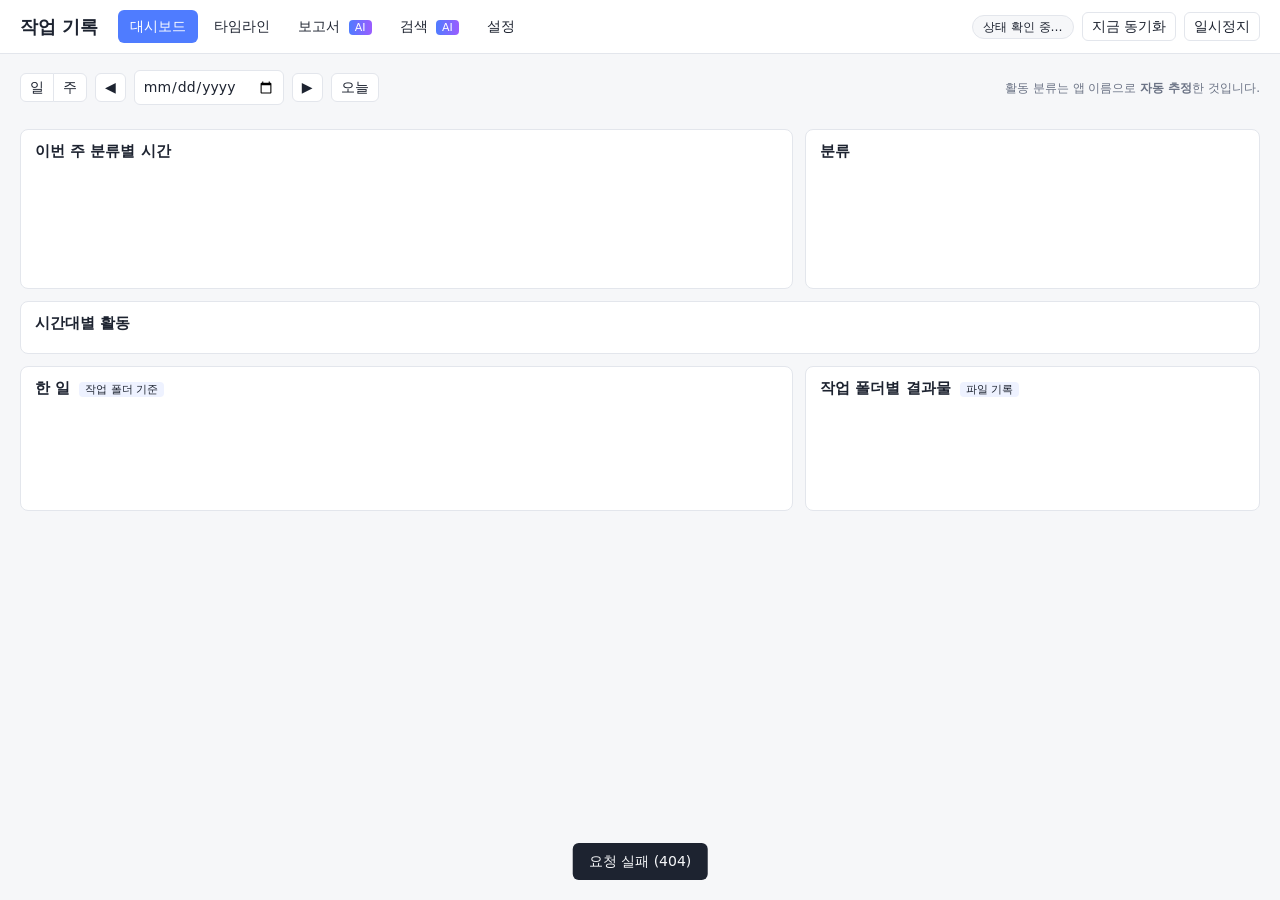
==== workhistory/static/index.html @ 1310a6a3 "Search tab carries the AI badge like the report tab Co-Authored-By: Claude Opus 5.5 <noreply@anthrop" ====
<!doctype html>
<html lang="ko">
<head>
  <meta charset="utf-8">
  <meta name="viewport" content="width=device-width, initial-scale=1">
  <meta http-equiv="Content-Security-Policy" content="default-src 'self'; style-src 'self'; script-src 'self'; img-src 'self' data:">
  <title>작업 기록</title>
  <link rel="stylesheet" href="style.css">
</head>
<body>
  <div id="demo-banner" class="banner" hidden>데모 데이터입니다 — 실제 활동 기록이 아닙니다.</div>
  <header>
    <h1>작업 기록</h1>
    <nav>
      <button data-tab="dashboard" class="tab active">대시보드</button>
      <button data-tab="timeline" class="tab">타임라인</button>
      <button data-tab="report" class="tab">보고서 <span class="badge ai">AI</span></button>
      <button data-tab="search" class="tab">검색 <span class="badge ai">AI</span></button>
      <button data-tab="settings" class="tab">설정</button>
    </nav>
    <div class="status">
      <span id="sync-status" class="chip">상태 확인 중…</span>
      <button id="sync-btn" class="small">지금 동기화</button>
      <button id="pause-btn" class="small">일시정지</button>
    </div>
  </header>
  <div id="toast" class="toast" hidden></div>
  <div id="diff-overlay" class="overlay" hidden>
    <div class="overlay-box card">
      <div class="summary-head"><h2 id="diff-title"></h2><button id="diff-close" class="small">닫기</button></div>
      <pre id="diff-body" class="diff"></pre>
    </div>
  </div>

  <main>
    <!-- Dashboard -->
    <section id="tab-dashboard" class="tab-panel">
      <div class="toolbar">
        <span class="seg"><button id="dash-day" class="small">일</button><button id="dash-week" class="small">주</button></span>
        <button id="dash-prev" class="small" title="이전">◀</button>
        <input type="date" id="dash-date">
        <button id="dash-next" class="small" title="다음">▶</button>
        <button id="dash-today" class="small">오늘</button>
        <span id="dash-period" class="muted"></span>
        <span class="muted small-text dash-note">활동 분류는 앱 이름으로 <b>자동 추정</b>한 것입니다.</span>
      </div>
      <div id="dash-kpis" class="dash-kpis"></div>
      <div class="dash-body">
        <div class="card dash-a-week"><h2 class="dash-head"><span id="dash-week-title">이번 주 분류별 시간</span><span id="dash-week-legend"></span></h2><div id="dash-week-chart"></div></div>
        <div class="card dash-a-donut"><h2 id="dash-donut-title">분류</h2><div id="dash-donut"></div></div>
        <div class="card dash-a-strip" id="dash-strip-card"><h2>시간대별 활동</h2><div id="dash-strip"></div></div>
        <div class="card dash-a-work"><h2>한 일 <span class="badge inferred">작업 폴더 기준</span></h2><div id="dash-work"></div></div>
        <div class="card dash-a-folders"><h2>작업 폴더별 결과물 <span class="badge inferred">파일 기록</span></h2><div id="dash-folders"></div></div>
      </div>
    </section>

    <!-- Timeline -->
    <section id="tab-timeline" class="tab-panel" hidden>
      <div class="toolbar">
        <button id="prev-day" class="small" title="이전 날">◀</button>
        <input type="date" id="day">
        <button id="next-day" class="small" title="다음 날">▶</button>
        <button id="today" class="small">오늘</button>
        <label>앱 <select id="filter-app"></select></label>
      </div>
      <div id="warnings"></div>
      <div class="columns">
        <div class="col-main">
          <p class="muted small-text">앱마다 하루 동안 쓴 시간을 합쳤습니다 (최근에 쓴 앱이 위). 창을 누르면 경로를 복사할 수 있습니다.</p>
          <div id="app-list"></div>
          <p id="rows-empty" class="muted" hidden>이 날짜에 기록된 활동이 없습니다.</p>
        </div>
        <aside class="col-side">
          <div class="card" id="changes-card" hidden>
            <h2>결과물 변경 <span class="badge inferred">파일 기록</span></h2>
            <ul id="changes" class="plain compact"></ul>
          </div>
        </aside>
      </div>
    </section>

    <!-- AI reports -->
    <section id="tab-report" class="tab-panel" hidden>
      <div class="toolbar">
        <label><input type="radio" name="report-kind" value="weekly" checked> 주간보고</label>
        <label><input type="radio" name="report-kind" value="daily"> 업무일지</label>
        <button id="report-prev" class="small" title="이전">◀</button>
        <input type="date" id="report-day">
        <button id="report-next" class="small" title="다음">▶</button>
        <span id="report-period" class="muted"></span>
      </div>
      <div class="columns report-columns">
        <div class="col-main">
          <div class="card">
            <div class="summary-head">
              <h2>보고서 <span id="report-state" class="badge"></span></h2>
              <div class="row" id="report-view-actions">
                <button id="report-copy" class="small">복사</button>
                <button id="report-edit" class="small primary">작성</button>
              </div>
              <div class="row" id="report-edit-actions" hidden>
                <button id="report-preview" class="small">보낼 내용 보기</button>
                <button id="report-generate" class="small">AI 초안 만들기</button>
                <button id="report-stop" class="small" hidden>멈추기</button>
                <button id="report-cancel" class="small">취소</button>
                <button id="report-save" class="small primary">저장</button>
              </div>
            </div>
            <div id="report-view" class="report-view"></div>
            <div id="report-editor" hidden>
              <div id="report-notice"></div>
              <details id="report-preview-box" hidden>
                <summary>AI에 보내는 내용 (이것 외에는 보내지 않습니다)</summary>
                <pre id="report-preview-text" class="preview"></pre>
              </details>
              <textarea id="report-body" rows="26" spellcheck="false" placeholder="'AI 초안 만들기'를 누르면 업무 기록으로 초안을 만듭니다. 직접 써도 됩니다."></textarea>
              <p class="muted small-text">AI 초안은 기록에 근거한 추정입니다. 사실과 다른 내용은 고친 뒤 저장하세요. "(근거 없음)" 표시는 꼭 확인하세요. 차주 계획·다음 할 일은 직접 씁니다.
                한 일은 모두 "(진행 중)"으로 시작합니다. 끝낸 일은 저장한 뒤 보고서 화면에서 눌러 "완료"로 바꾸거나, 여기서 "(완료)"로 고치면 됩니다.</p>
            </div>
          </div>
        </div>
        <aside class="col-side" id="report-side"></aside>
      </div>
    </section>

    <!-- Search -->
    <section id="tab-search" class="tab-panel" hidden>
      <div class="card">
        <h2>AI에게 묻기 <span class="badge ai">AI</span></h2>
        <form id="ask-form" class="row">
          <input id="ask-q" placeholder="예: 지난주 GOV-1418 어디까지 했지? / 커서 페이징 언제 봤지?" size="60" maxlength="500">
          <button type="submit" class="primary" id="ask-btn">묻기</button>
        </form>
        <div id="ask-result"></div>
        <p class="muted small-text">AI가 내 기록을 직접 찾아보고 근거와 함께 답합니다. 근거를 누르면 해당 기록으로 이동합니다. 확인되지 않은 근거는 표시하지 않습니다.</p>
      </div>
      <form id="search-form" class="toolbar">
        <input type="search" id="search-q" placeholder="창 제목, 앱, 파일, 메모, 프로젝트 검색" size="40">
        <label>시작 <input type="date" id="search-from"></label>
        <label>끝 <input type="date" id="search-to"></label>
        <label>프로젝트 <select id="search-project"></select></label>
        <button type="submit">검색</button>
      </form>
      <div id="search-results"></div>
    </section>

    <!-- Settings: work folders, privacy, AI, launch -->
    <section id="tab-settings" class="tab-panel" hidden>
      <div class="card">
        <div class="summary-head">
          <h2>작업 폴더 <span class="badge inferred">결과물 기록</span></h2>
          <button id="folder-scan" class="small">지금 기록</button>
        </div>
        <p class="muted small-text">등록한 폴더의 파일 변경을 5분마다 별도의 숨은 Git 저장소에 기록합니다. 폴더 안의 파일과 원래 Git 저장소는 읽기만 하고 바꾸지 않습니다. 비밀 파일(.env, *.pem, *.key 등)과 빌드 결과물·5MB 넘는 파일은 기록하지 않습니다.</p>
        <ul id="folder-list" class="plain"></ul>
        <form id="folder-form" class="row">
          <input id="folder-path" placeholder="폴더 전체 경로 (예: C:\work\gov24-minwon-api)" size="44">
          <input id="folder-label" placeholder="이름 (선택)" size="14">
          <button type="submit">폴더 추가</button>
        </form>
      </div>
      <h2 class="settings-heading">개인정보 · 실행</h2>
      <div class="card">
        <h2>실행</h2>
        <label class="row"><input type="checkbox" id="launch-autostart"> 컴퓨터를 켤 때 자동 실행 (브라우저는 열지 않고 기록만 시작)</label>
        <p id="launch-status" class="muted small-text" hidden></p>
        <p id="launch-url" class="muted small-text" hidden></p>
        <div class="row" id="quit-row" hidden>
          <button type="button" id="app-quit" class="small">앱 종료</button>
          <span class="muted small-text">앱은 창 없이 뒤에서 기록합니다. 브라우저를 닫아도 기록은 계속되고, 끌 때만 이 버튼을 누르세요.</span>
        </div>
      </div>
      <div class="card">
        <h2>AI 설정</h2>
        <div id="ai-status" class="row small-text"></div>
        <div class="row">
          <label>AI 모델 <select id="ai-model"></select></label>
          <button type="button" id="ai-check" class="small">연결 확인</button>
        </div>
        <p class="muted small-text"><b>내 PC</b> 모델은 앱 폴더의 llm 폴더에 있는 AI를 이 PC에서 직접 돌립니다. 기록이 PC 밖으로 나가지 않고 인터넷이 없어도 되지만, 그래픽카드가 없으면 느립니다.</p>
        <p id="ai-claude-note" class="muted small-text" hidden><b>Claude Code</b> 모델은 이 PC에 설치·로그인된 Claude Code로 보고서와 'AI에게 묻기'를 처리합니다. API 키가 필요 없고, 사용량은 Claude 계정에 포함됩니다. 켜기 전에는 실제 업무 기록을 AI에 보내지 않습니다 (데모 데이터는 가능). 켜면 업무 기록이 비밀값을 가린 뒤 Claude Code를 거쳐 Anthropic으로 전송되고, 이때 Claude Code는 파일·명령·웹 도구 없이 이 앱의 읽기 전용 기록 도구만 쓸 수 있습니다. '연결 확인'은 업무 기록을 보내지 않고 설치·로그인 상태만 확인합니다.</p>
        <p id="ai-usage" class="muted small-text"></p>
        <h3>등록된 모델</h3>
        <ul id="ai-model-list" class="plain"></ul>
      </div>
      <div class="card">
        <h2>기록 대상</h2>
        <div class="row">
          <label><input type="radio" name="track-mode" value="all"> 모든 앱 기록</label>
          <label><input type="radio" name="track-mode" value="selected"> 업무 앱만 기록</label>
        </div>
        <p class="muted small-text">'업무 앱만 기록'이면 아래 규칙에 맞는 창만 앱 이름·창 제목과 함께 가져오고, 나머지는 이름·제목 없이 <b>업무 외</b> 시간으로만 남깁니다. 브라우저는 창 제목 키워드(예: jira, github)를 함께 지정하세요.</p>
        <ul id="track-rules" class="plain"></ul>
        <form id="track-form" class="row">
          <input id="track-app" placeholder="앱 이름 (예: idea64, chrome)">
          <input id="track-title" placeholder="창 제목 키워드 (선택)">
          <button type="submit">규칙 추가</button>
        </form>
        <details id="track-apps-box">
          <summary>최근 7일 동안 쓴 앱에서 고르기</summary>
          <p class="muted small-text">원본 창 기록에서 바로 읽어 보여 주며, 이 목록은 따로 저장하지 않습니다.</p>
          <ul id="track-apps" class="plain"></ul>
        </details>
        <div class="row">
          <button id="track-reapply" class="small">최근 30일 기록에 다시 적용</button>
          <span class="muted small-text">규칙은 앞으로 가져오는 기록에 적용됩니다. 지난 기록도 바꾸려면 다시 적용하세요 (원본 창 기록에서 다시 가져옵니다).</span>
        </div>
      </div>
      <div class="card">
        <h2>수집 정보</h2>
        <p><b>앱 이름, 창 제목, 시간, 유휴 상태</b>만 기록합니다. 키 입력, 클립보드, 화면, 문서 내용은 수집하지 않습니다. 모든 데이터는 이 컴퓨터에만 저장됩니다.</p>
        <p class="muted">DB 위치: <code id="db-path"></code></p>
        <p class="muted">앱이 켜져 있는 동안 직접 기록합니다. 일시정지 중이거나 제외 규칙에 맞는 창은 아예 기록하지 않고, 규칙을 다시 적용할 때 쓰는 원본 창 기록은 35일 뒤 지워집니다. 기록 삭제는 원본에도 적용됩니다.</p>
      </div>
      <div class="card">
        <h2>제외 목록</h2>
        <p class="muted">키워드가 포함된 앱/창 제목은 가져오지 않으며, 추가하는 즉시 기존 기록에서도 삭제됩니다.</p>
        <form id="exclusion-form" class="row">
          <select id="exclusion-field"><option value="title">창 제목</option><option value="app">앱 이름</option></select>
          <input id="exclusion-pattern" placeholder="예: KeePass, 인터넷뱅킹">
          <button type="submit">추가</button>
        </form>
        <ul id="exclusions" class="plain"></ul>
      </div>
      <div class="card danger-zone">
        <h2>데이터 삭제</h2>
        <form id="delete-form" class="row">
          <label>시작 <input type="date" id="delete-from"></label>
          <label>끝 <input type="date" id="delete-to"></label>
          <button type="submit" class="danger">기간 삭제</button>
          <button type="button" id="delete-all" class="danger">전체 활동·메모 삭제</button>
        </form>
        <p class="muted">삭제한 기간은 다시 가져오지 않습니다. 프로젝트·규칙·제외 목록은 유지됩니다.</p>
      </div>
    </section>
  </main>
  <script src="app.js"></script>
</body>
</html>
---- workhistory/static/style.css ----
:root {
  --bg: #f6f7f9; --card: #fff; --text: #1d2330; --muted: #6b7385; --line: #e3e6ec;
  --accent: #4f7cff; --danger: #c93c3c; --warn-bg: #fff6df; --warn-line: #f0d48a;
  --inferred: #eef2ff; --user: #e7f6ee;
}
@media (prefers-color-scheme: dark) {
  :root {
    --bg: #15181e; --card: #1e222a; --text: #e6e9ef; --muted: #9aa3b5; --line: #2e3440;
    --accent: #7b9cff; --danger: #ff7b7b; --warn-bg: #3a3220; --warn-line: #6b5a2a;
    --inferred: #262c40; --user: #1f3529;
  }
}
* { box-sizing: border-box; }
body { margin: 0; font: 14px/1.5 "Segoe UI", "Malgun Gothic", system-ui, sans-serif; background: var(--bg); color: var(--text); }
header { display: flex; align-items: center; gap: 20px; padding: 10px 20px; background: var(--card); border-bottom: 1px solid var(--line); flex-wrap: wrap; position: sticky; top: 0; z-index: 2; }
h1 { font-size: 18px; margin: 0; }
h2 { font-size: 15px; margin: 0 0 8px; }
nav { display: flex; gap: 4px; }
.status { margin-left: auto; display: flex; gap: 8px; align-items: center; }
main { padding: 16px 20px; max-width: 1400px; margin: 0 auto; }
button { font: inherit; border: 1px solid var(--line); background: var(--card); color: var(--text); padding: 6px 12px; border-radius: 6px; cursor: pointer; }
button:hover { border-color: var(--accent); }
button.small { padding: 3px 9px; }
button.tab { border: none; background: none; padding: 6px 12px; }
button.tab.active { background: var(--accent); color: #fff; }
button.danger { color: var(--danger); border-color: var(--danger); }
button[type=submit]:not(.danger) { background: var(--accent); color: #fff; border-color: var(--accent); }
input, select, textarea { font: inherit; padding: 5px 8px; border: 1px solid var(--line); border-radius: 6px; background: var(--card); color: var(--text); }
textarea { width: 100%; resize: vertical; }
code { font-size: 12px; }
.chip { font-size: 12px; padding: 2px 10px; border-radius: 999px; background: var(--bg); border: 1px solid var(--line); }
.chip.ok { border-color: #3aa76d; color: #3aa76d; }
.chip.err { border-color: var(--danger); color: var(--danger); }
.chip.paused { border-color: #d9822b; color: #d9822b; }
.banner { background: #d9822b; color: #fff; text-align: center; padding: 4px; font-weight: 600; }
.toast { position: fixed; bottom: 20px; left: 50%; transform: translateX(-50%); background: var(--text); color: var(--bg); padding: 8px 16px; border-radius: 6px; z-index: 10; }
.toolbar { display: flex; gap: 8px; align-items: center; flex-wrap: wrap; margin-bottom: 12px; }
.row { display: flex; gap: 8px; align-items: center; flex-wrap: wrap; margin-top: 6px; }
.columns { display: grid; grid-template-columns: 1fr 340px; gap: 16px; align-items: start; }
@media (max-width: 1000px) { .columns { grid-template-columns: 1fr; } }
.card { background: var(--card); border: 1px solid var(--line); border-radius: 8px; padding: 12px 14px; margin-bottom: 12px; }
.muted { color: var(--muted); }
.warning { background: var(--warn-bg); border: 1px solid var(--warn-line); border-radius: 6px; padding: 8px 12px; margin-bottom: 12px; }
.badge { font-size: 11px; font-weight: normal; padding: 1px 6px; border-radius: 4px; margin-left: 4px; }
.badge.user { background: var(--user); }
.badge.inferred { background: var(--inferred); }
.dot { display: inline-block; width: 10px; height: 10px; border-radius: 50%; margin-right: 6px; vertical-align: middle; }
table.rows { width: 100%; border-collapse: collapse; background: var(--card); border: 1px solid var(--line); border-radius: 8px; overflow: hidden; }
table.rows th, table.rows td { padding: 5px 8px; border-bottom: 1px solid var(--line); text-align: left; vertical-align: top; }
table.rows th { font-weight: 600; color: var(--muted); font-size: 12px; background: var(--bg); }
table.rows td.time { white-space: nowrap; font-variant-numeric: tabular-nums; color: var(--muted); }
table.rows td.title { word-break: break-all; }
table.rows td.project { white-space: nowrap; }
table.rows td select { max-width: 150px; }
.num { text-align: right; white-space: nowrap; font-variant-numeric: tabular-nums; }
.summary-head { display: flex; justify-content: space-between; align-items: baseline; margin-bottom: 8px; }
.summary-head .total { font-size: 20px; font-weight: 600; }
ul.notes, ul.plain { list-style: none; padding: 0; margin: 0 0 8px; }
ul.notes li { border-left: 3px solid #3aa76d; background: var(--user); padding: 6px 8px; margin-bottom: 6px; border-radius: 0 6px 6px 0; white-space: pre-wrap; }
ul.notes .meta, ul.plain .meta { font-size: 12px; color: var(--muted); }
ul.plain li { padding: 4px 0; border-bottom: 1px solid var(--line); display: flex; justify-content: space-between; align-items: center; gap: 8px; }
.link { background: none; border: none; color: var(--accent); padding: 0; cursor: pointer; text-decoration: underline; }
.danger-zone { border-color: var(--danger); }
.result-group h3 { font-size: 14px; margin: 16px 0 6px; }

/* Sessions, reports */
button.primary { background: var(--accent); color: #fff; border-color: var(--accent); }
.small-text { font-size: 12px; margin: 0 0 8px; }
.badge.plain { background: var(--bg); border: 1px solid var(--line); }
.card.session { border-left: 4px solid #9aa3b5; padding: 10px 12px; }
.session-head { display: flex; align-items: baseline; gap: 8px; flex-wrap: wrap; }
.session-head .time { font-variant-numeric: tabular-nums; color: var(--muted); white-space: nowrap; }
.session-title { font-weight: 600; word-break: break-all; }
.session-dur { margin-left: auto; font-weight: 600; }
.card.session details { margin-top: 6px; }
.card.session summary { cursor: pointer; color: var(--muted); font-size: 12px; }
.card.session table.rows { margin-top: 6px; font-size: 13px; }
.card.app-card .session-head .meta { font-size: 12px; color: var(--muted); }
.card.app-card table.rows td.title { width: 100%; }
.card.app-card table.rows td.time { font-size: 12px; }
.card.app-card tr.clickable { cursor: pointer; }
.card.app-card tr.clickable:hover td { background: var(--bg); }
.card.app-card tr.path-row td { background: var(--bg); }
.path-box { flex-wrap: nowrap; }
.path-box .path-text { flex: 1; min-width: 0; font: 12px Consolas, "D2Coding", monospace; }
.report-columns { grid-template-columns: 1fr 380px; }
.settings-heading { margin: 20px 0 8px; }
ul.compact li { font-size: 13px; padding: 3px 0; }
@media (max-width: 1000px) { .report-columns { grid-template-columns: 1fr; } }
h3 { font-size: 14px; margin: 8px 0 6px; }
ul.plain .meta, ul.plain li > .meta { white-space: nowrap; }

/* 업무 외 (untracked apps) */
.card.session.offwork-session { border-left-color: #c8ccd4; padding: 6px 12px; opacity: .75; }

/* AI */
.badge.ai { background: linear-gradient(90deg, #4f7cff, #9b5cff); color: #fff; }
pre.preview { max-height: 360px; overflow: auto; background: var(--bg); border: 1px solid var(--line); border-radius: 6px; padding: 8px; font-size: 12px; white-space: pre-wrap; word-break: break-all; }
#report-body { font: 13px/1.6 Consolas, "D2Coding", "Malgun Gothic", monospace; min-height: 420px; }
/* A saved report, read-only: the plain text laid out (title, groups, sections, bullets). */
.report-view { font-size: 14px; line-height: 1.7; }
.report-view .rv-title { font-size: 17px; margin: 2px 0 10px; }
.report-view .rv-group { font-size: 15px; margin: 16px 0 2px; padding-top: 10px; border-top: 1px solid var(--line); }
.report-view .rv-group:first-of-type { border-top: none; padding-top: 0; }
.report-view .rv-label { font-size: 12px; font-weight: 600; color: var(--muted); margin: 6px 0 0; }
.report-view ul { margin: 2px 0 4px; padding-left: 20px; }
.report-view p { margin: 4px 0; }
.report-view .badge { margin-left: 6px; }
.row[hidden] { display: none; }
.report-columns:has(#report-side:empty) { grid-template-columns: 1fr; }  /* no draft evidence: full width */
.report-empty { text-align: center; padding: 48px 0; }
.status-chip { margin-left: 8px; padding: 0 9px; font-size: 12px; line-height: 20px; border-radius: 10px;
  border: 1px solid var(--line); background: transparent; color: var(--muted); cursor: pointer; vertical-align: 1px; }
.status-chip:hover { border-color: var(--accent); color: var(--text); }
.status-chip.done { border-color: #3aa76d; color: #3aa76d; background: rgba(58, 167, 109, .12); }
.status-chip.suggested { border-style: dashed; border-color: var(--accent); color: var(--accent); }
.report-empty p { margin: 0 0 14px; }
.report-project h3 { margin: 12px 0 4px; }
ul.report-items { list-style: none; padding: 0; margin: 0 0 8px; }
ul.report-items li { padding: 4px 0 6px; font-size: 13px; }

/* AI text vs. records: tinted indigo box = written by the AI; plain rows below = what is in the records */
.ai-text { background: var(--inferred); border-left: 3px solid #7b6cff; border-radius: 0 6px 6px 0; padding: 5px 8px; }
.ai-text.flagged { background: var(--warn-bg); border-left-color: #d9822b; }
.ai-text > .badge.ai:first-child { margin-left: 0; }
.facts { display: flex; flex-direction: column; gap: 2px; margin: 3px 0 0 14px; }
.fact { display: flex; gap: 8px; align-items: baseline; text-align: left; font-size: 12px; padding: 2px 8px;
  border: none; border-left: 3px solid #9aa3b5; border-radius: 0 4px 4px 0; background: var(--bg); }
.fact:hover { outline: 1px solid var(--accent); }
.fact.note, .fact.project { border-left-color: #3aa76d; background: var(--user); }
.fact.change { border-left-color: #d9822b; }
.fact-kind { color: var(--muted); white-space: nowrap; font-variant-numeric: tabular-nums; }
.fact-text { word-break: break-all; }
.legend { display: flex; gap: 12px; flex-wrap: wrap; font-size: 12px; color: var(--muted); margin: 0 0 8px; }
.legend span::before { content: ""; display: inline-block; width: 10px; height: 10px; margin-right: 4px; vertical-align: -1px; border-radius: 2px; }
.legend-ai::before { background: var(--inferred); border-left: 3px solid #7b6cff; }
.legend-fact::before { background: var(--user); border-left: 3px solid #3aa76d; }
.answer-facts { margin: 4px 0 8px; }
.answer-facts .facts { margin-left: 0; }
.chips { display: inline-flex; gap: 4px; flex-wrap: wrap; }
.ref-chip { font-size: 11px; padding: 1px 6px; border-radius: 999px; }
.ref-chip.note, .ref-chip.project { border-color: #3aa76d; }

/* results (file changes) */
.change-item { display: block !important; }
.change-files { font-size: 12px; margin-top: 2px; }
.file-A { color: #3aa76d; }
.file-D { color: var(--danger); text-decoration: line-through; }
.folder-item { display: flex; justify-content: space-between; align-items: flex-start; gap: 12px; flex-wrap: wrap; }
.overlay { position: fixed; inset: 0; background: rgba(0,0,0,.45); z-index: 20; display: flex; align-items: center; justify-content: center; padding: 16px; }
.overlay[hidden] { display: none; }
.overlay-box { width: min(1000px, 100%); max-height: 90vh; display: flex; flex-direction: column; margin: 0; }
pre.diff { overflow: auto; font: 12px/1.45 Consolas, "D2Coding", monospace; margin: 0; background: var(--bg); border: 1px solid var(--line); border-radius: 6px; padding: 8px; }
pre.diff .add { background: rgba(58,167,109,.18); }
pre.diff .del { background: rgba(201,60,60,.18); }
pre.diff .hunk { color: var(--muted); }
pre.diff .diff-file { font-weight: 600; margin-top: 12px; padding: 4px 0; border-bottom: 1px solid var(--line); }
pre.diff .diff-file:first-child { margin-top: 0; }
.ref-chip.change { border-color: #d9822b; }
.answer { white-space: pre-wrap; line-height: 1.7; margin: 8px 0; padding: 8px 12px; }
.answer .ref-chip { margin: 0 2px; }
code.command { display: block; flex: 1; padding: 6px 8px; background: var(--bg); border: 1px solid var(--line); border-radius: 6px; word-break: break-all; font-size: 12px; }

/* Dashboard */
.seg { display: inline-flex; }
.seg button { border-radius: 0; }
.seg button:first-child { border-radius: 6px 0 0 6px; }
.seg button:last-child { border-radius: 0 6px 6px 0; margin-left: -1px; }
.seg button.on { background: var(--accent); border-color: var(--accent); color: #fff; }
.dash-note { margin: 0 0 0 auto; }
.dash-kpis { display: grid; grid-template-columns: repeat(4, minmax(0, 1fr)); gap: 12px; margin-bottom: 12px; }
.kpi { background: var(--card); border: 1px solid var(--line); border-radius: 8px; padding: 12px 16px; min-width: 0; }
.kpi .label { font-size: 13px; color: var(--muted); }
.kpi .value { font-size: 28px; font-weight: 600; line-height: 1.25; margin-top: 2px; white-space: nowrap; overflow: hidden; text-overflow: ellipsis; }
.kpi .value.name { font-size: 20px; padding: 4px 0; }
.kpi .sub { font-size: 12px; color: var(--muted); }
.kpi .up { color: #3aa76d; } .kpi .down { color: var(--danger); }
/* Five cards on a grid; on a large enough window the dashboard fills it exactly (no page scroll):
   the charts size themselves to their card and long lists scroll inside it. */
.dash-body { display: grid; gap: 12px; grid-template-columns: minmax(0, 1.7fr) minmax(0, 1fr);
  grid-template-areas: "week donut" "strip strip" "work folders"; }
.dash-body > .card { margin: 0; min-width: 0; }
.dash-body > .card[hidden] { display: none; }
.dash-a-week { grid-area: week; } .dash-a-donut { grid-area: donut; } .dash-a-strip { grid-area: strip; }
.dash-a-work { grid-area: work; } .dash-a-folders { grid-area: folders; }
@media (min-width: 1000px) and (min-height: 560px) {
  #tab-dashboard:not([hidden]) { display: flex; flex-direction: column; height: var(--dash-h, auto); }
  #tab-dashboard .toolbar { flex: none; }
  .dash-kpis { flex: none; }
  .kpi { padding: 8px 14px; }
  .kpi .value { font-size: 22px; }
  .kpi .value.name { font-size: 18px; padding: 2px 0; }
  /* The charts keep a readable height; when the window is short, the lists give way (they scroll). */
  .dash-body { flex: 1; min-height: 0; grid-template-rows: minmax(160px, 1.1fr) auto minmax(96px, 1fr); }
  .dash-body > .card { display: flex; flex-direction: column; min-height: 0; overflow: hidden; padding: 10px 14px; }
  .dash-body .dash-row { padding: 5px 0; }
  .dash-body > .card > h2 { flex: none; }
  .dash-body > .card > div { flex: 1; min-height: 0; overflow: auto; }
  .dash-a-strip > div { overflow: visible; }
  #dash-week-chart, #dash-donut { overflow: hidden; }
  .dash-a-donut .donut-wrap { height: 100%; }
  .dash-a-donut .donut-wrap svg { height: 100%; width: auto; max-width: 150px; min-width: 70px; }
}
/* A short window (a laptop at 125-150% scaling): tighter spacing so the lists keep a few rows. */
@media (min-width: 1000px) and (min-height: 560px) and (max-height: 760px) {
  #tab-dashboard .toolbar { margin-bottom: 8px; }
  .dash-kpis, .dash-body { gap: 8px; }
  .dash-kpis { margin-bottom: 8px; }
  .kpi { padding: 6px 12px; }
  .kpi .value { font-size: 19px; }
  .dash-body > .card { padding: 8px 12px; }
  .dash-body h2 { margin-bottom: 4px; font-size: 14px; }
  .dash-a-strip > h2 { display: none; }
  .strip { height: 24px; }
}
svg.chart { width: 100%; display: block; overflow: visible; }
svg.chart text { fill: var(--muted); font-size: 12px; }
svg.chart .bar-day { cursor: pointer; }
svg.chart .bar-day:hover rect.seg-bar { opacity: .8; }
svg.chart text.sel { fill: var(--text); font-weight: 600; }
.dash-legend { display: flex; flex-wrap: wrap; gap: 6px 14px; font-size: 12px; color: var(--muted); margin-top: 8px; }
.dash-head { display: flex; align-items: baseline; justify-content: space-between; gap: 12px; flex-wrap: wrap; }
.dash-head .dash-legend { margin: 0; font-weight: 400; }
.dash-legend span { display: inline-flex; align-items: center; gap: 5px; }
.swatch { width: 10px; height: 10px; border-radius: 2px; display: inline-block; flex: none; }
.donut-wrap { display: flex; gap: 16px; align-items: center; }
.donut-wrap svg { width: 140px; flex: none; }
.donut-list { flex: 1; font-size: 13px; min-width: 0; }
.donut-list div { display: flex; align-items: center; gap: 6px; padding: 3px 0; white-space: nowrap; }
.donut-list .t { margin-left: auto; color: var(--muted); white-space: nowrap; }
.strip { position: relative; height: 34px; background: var(--bg); border-radius: 6px; overflow: hidden; }
.strip div { position: absolute; top: 0; bottom: 0; }
.strip-axis { position: relative; height: 16px; font-size: 11px; color: var(--muted); }
.strip-axis span { position: absolute; transform: translateX(-50%); white-space: nowrap; }
.strip-axis span:last-child { transform: translateX(-100%); }
.strip-axis span:first-child { transform: none; }
.dash-row { display: grid; grid-template-columns: minmax(0, 1fr) 90px 92px; align-items: center; gap: 12px; padding: 6px 0; border-top: 1px solid var(--line); cursor: pointer; }
.dash-row:first-child { border-top: none; }
.dash-row:hover .dash-name { color: var(--accent); }
.dash-name { font-weight: 600; white-space: nowrap; overflow: hidden; text-overflow: ellipsis; }
.dash-name .dash-sub { font-weight: 400; margin-left: 8px; }
.dash-meter { height: 8px; background: var(--bg); border-radius: 4px; overflow: hidden; }
.dash-meter div { height: 100%; border-radius: 4px; background: var(--accent); }
.dash-sub { font-size: 12px; color: var(--muted); }
.dash-stat { font-size: 12px; color: var(--muted); text-align: right; }
@media (max-width: 999px) {
  .dash-kpis { grid-template-columns: repeat(2, minmax(0, 1fr)); }
  .dash-body { grid-template-columns: 1fr; grid-template-areas: "week" "donut" "strip" "work" "folders"; }
}
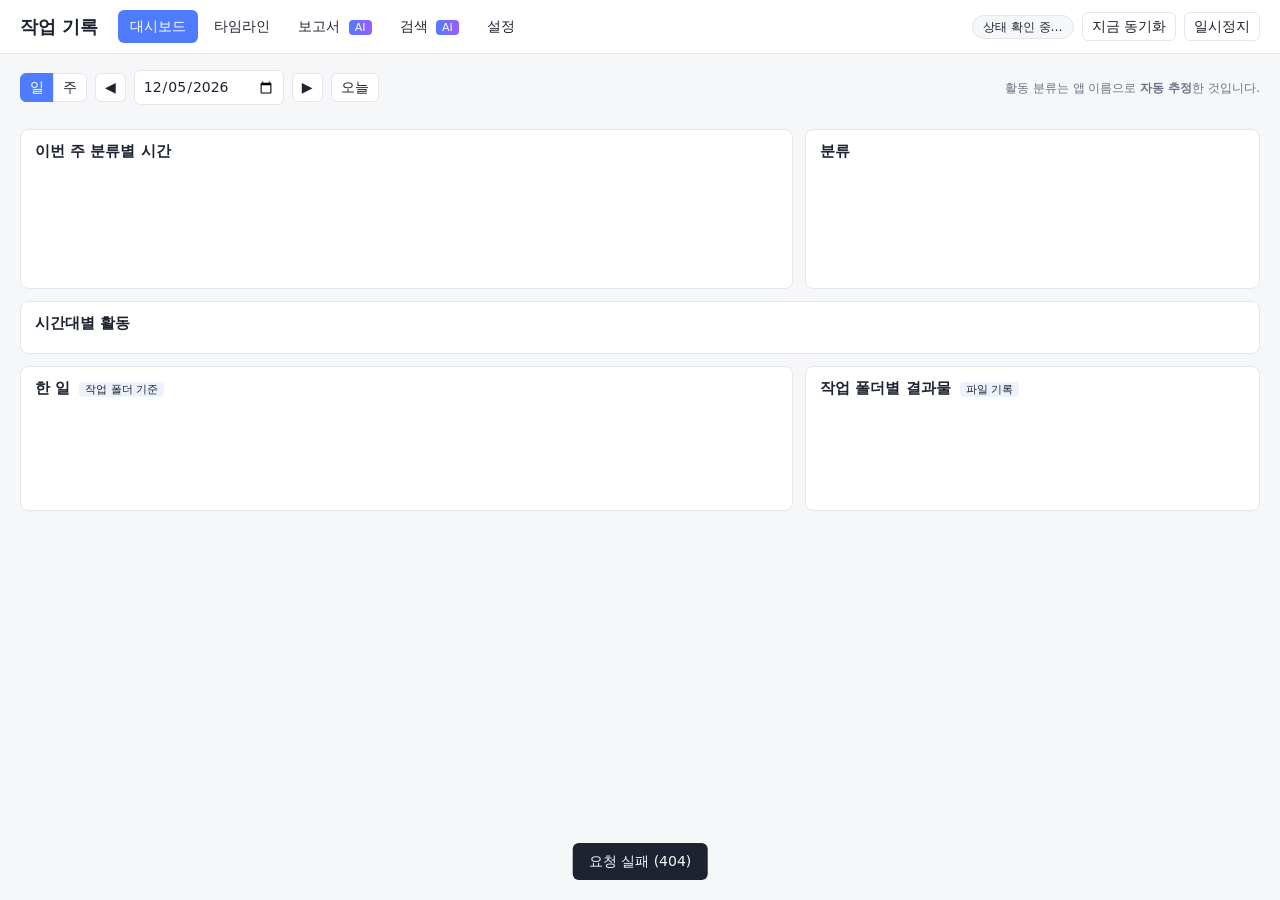
==== commit d88c8cd0: "No AI badge on the AI에게 묻기 heading (the search tab has it) Co-Authored-By: Claude Opus 5.5 <noreply@" ====
--- a/workhistory/static/index.html
+++ b/workhistory/static/index.html
@@ -126,7 +126,7 @@
     <!-- Search -->
     <section id="tab-search" class="tab-panel" hidden>
       <div class="card">
-        <h2>AI에게 묻기 <span class="badge ai">AI</span></h2>
+        <h2>AI에게 묻기</h2>
         <form id="ask-form" class="row">
           <input id="ask-q" placeholder="예: 지난주 GOV-1418 어디까지 했지? / 커서 페이징 언제 봤지?" size="60" maxlength="500">
           <button type="submit" class="primary" id="ask-btn">묻기</button>
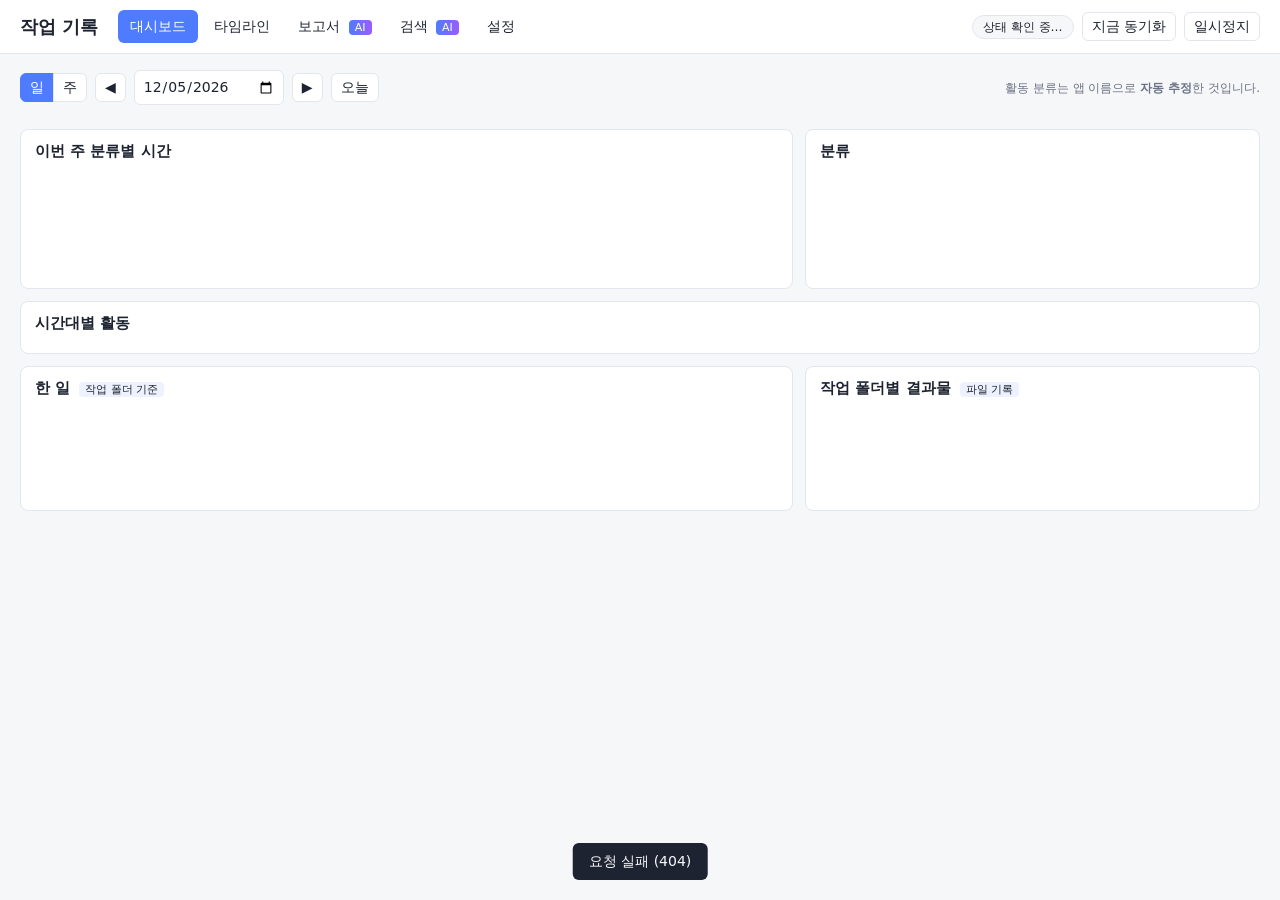
==== commit bb0dfc0c: "Report tab: earlier plans, with this period's records about them A "지난 계획" card shows the plan lines" ====
--- a/workhistory/static/index.html
+++ b/workhistory/static/index.html
@@ -114,12 +114,15 @@
                 <pre id="report-preview-text" class="preview"></pre>
               </details>
               <textarea id="report-body" rows="26" spellcheck="false" placeholder="'AI 초안 만들기'를 누르면 업무 기록으로 초안을 만듭니다. 직접 써도 됩니다."></textarea>
-              <p class="muted small-text">AI 초안은 기록에 근거한 추정입니다. 사실과 다른 내용은 고친 뒤 저장하세요. "(근거 없음)" 표시는 꼭 확인하세요. 차주 계획·다음 할 일은 직접 씁니다.
+              <p class="muted small-text">AI 초안은 기록에 근거한 추정입니다. 사실과 다른 내용은 고친 뒤 저장하세요. "(근거 없음)" 표시는 꼭 확인하세요. 차주 계획·다음 할 일의 "(제안)"은 기록에서 이어지는 AI 제안입니다. 저장한 뒤 눌러 확정하거나, 필요 없으면 지우세요.
                 한 일은 모두 "(진행 중)"으로 시작합니다. 끝낸 일은 저장한 뒤 보고서 화면에서 눌러 "완료"로 바꾸거나, 여기서 "(완료)"로 고치면 됩니다.</p>
             </div>
           </div>
         </div>
-        <aside class="col-side" id="report-side"></aside>
+        <aside class="col-side">
+          <div id="report-plans"></div>
+          <div id="report-side"></div>
+        </aside>
       </div>
     </section>
 
--- a/workhistory/static/style.css
+++ b/workhistory/static/style.css
@@ -107,7 +107,13 @@
 .report-view p { margin: 4px 0; }
 .report-view .badge { margin-left: 6px; }
 .row[hidden] { display: none; }
-.report-columns:has(#report-side:empty) { grid-template-columns: 1fr; }  /* no draft evidence: full width */
+/* no draft evidence and no earlier plans: full width */
+.report-columns:has(#report-side:empty):has(#report-plans:empty) { grid-template-columns: 1fr; }
+.plan-list { list-style: none; padding: 0; margin: 4px 0 0; }
+.plan-list > li { margin: 6px 0 10px; }
+.plan-group { margin: 10px 0 0; font-size: 12px; color: var(--muted); }
+.plan-status { margin: 3px 0 0; }
+.badge.found { border-color: #3aa76d; color: #3aa76d; }
 .report-empty { text-align: center; padding: 48px 0; }
 .status-chip { margin-left: 8px; padding: 0 9px; font-size: 12px; line-height: 20px; border-radius: 10px;
   border: 1px solid var(--line); background: transparent; color: var(--muted); cursor: pointer; vertical-align: 1px; }
